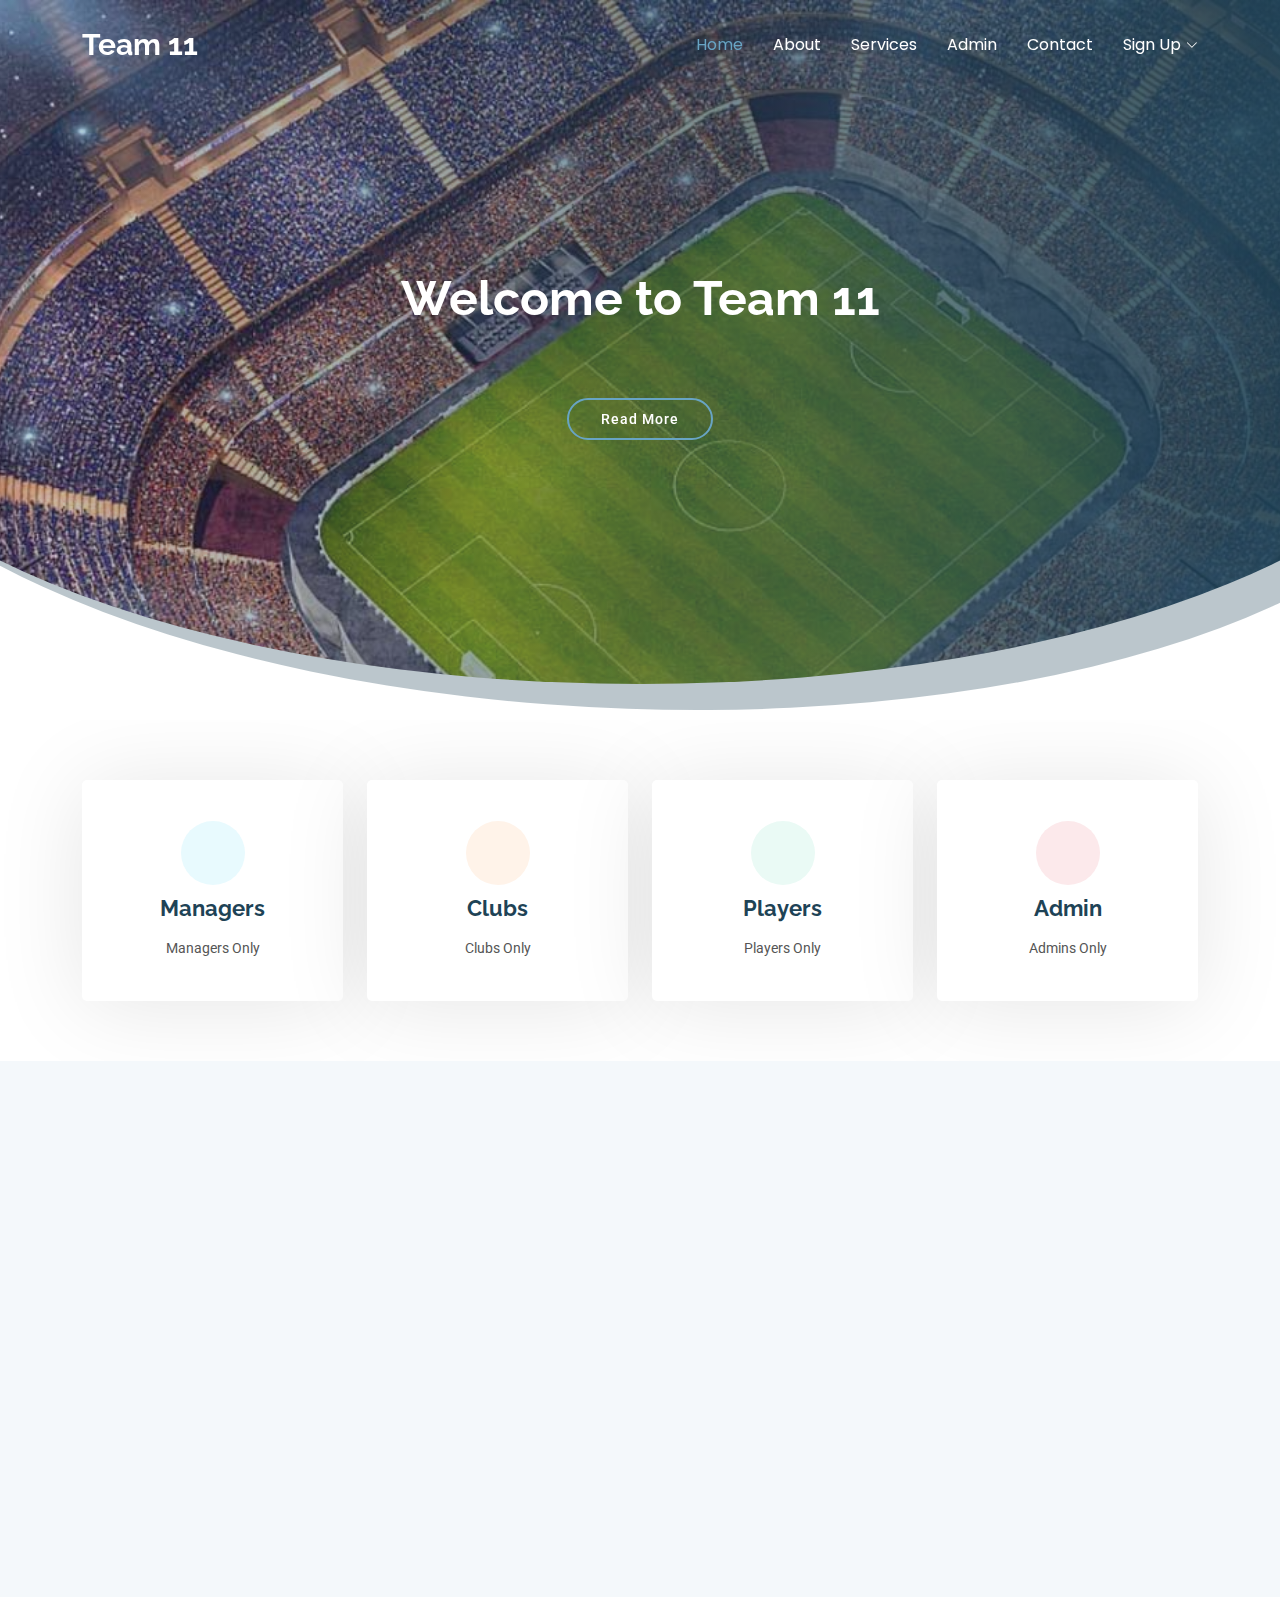
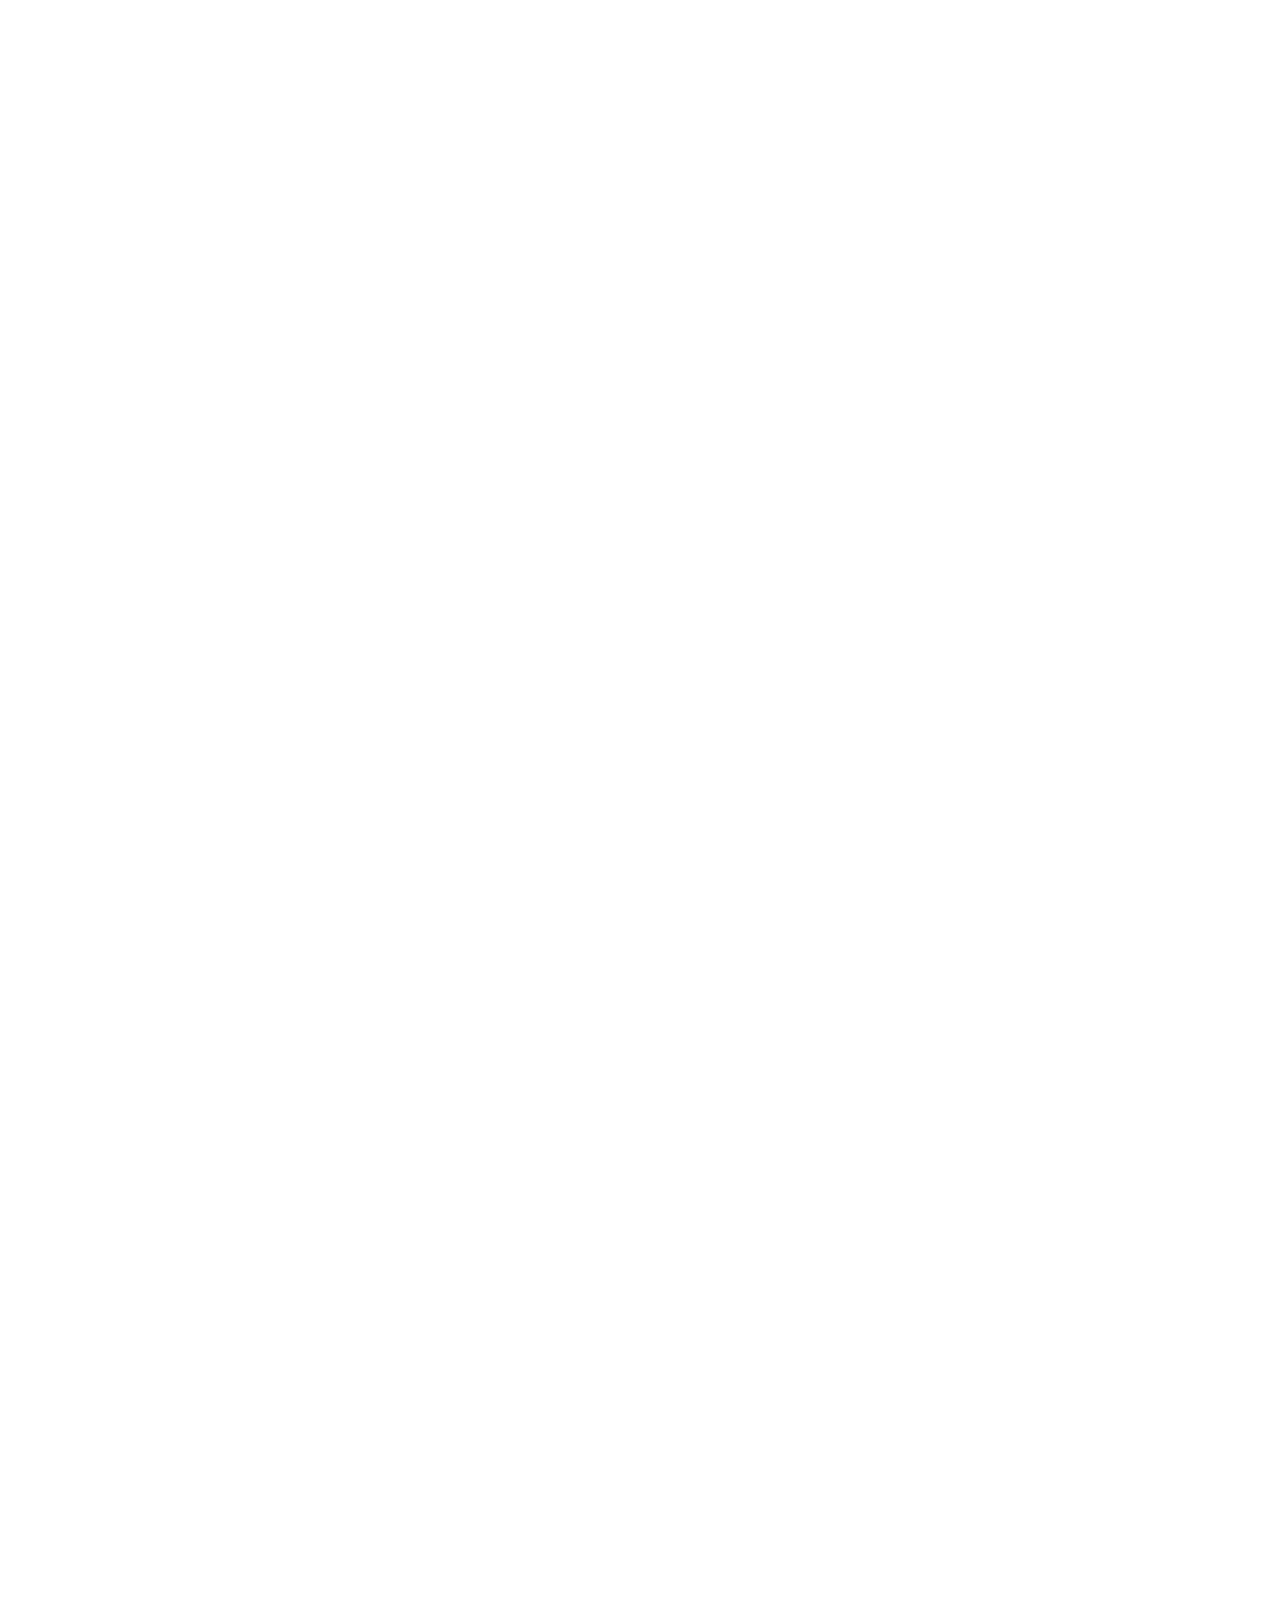
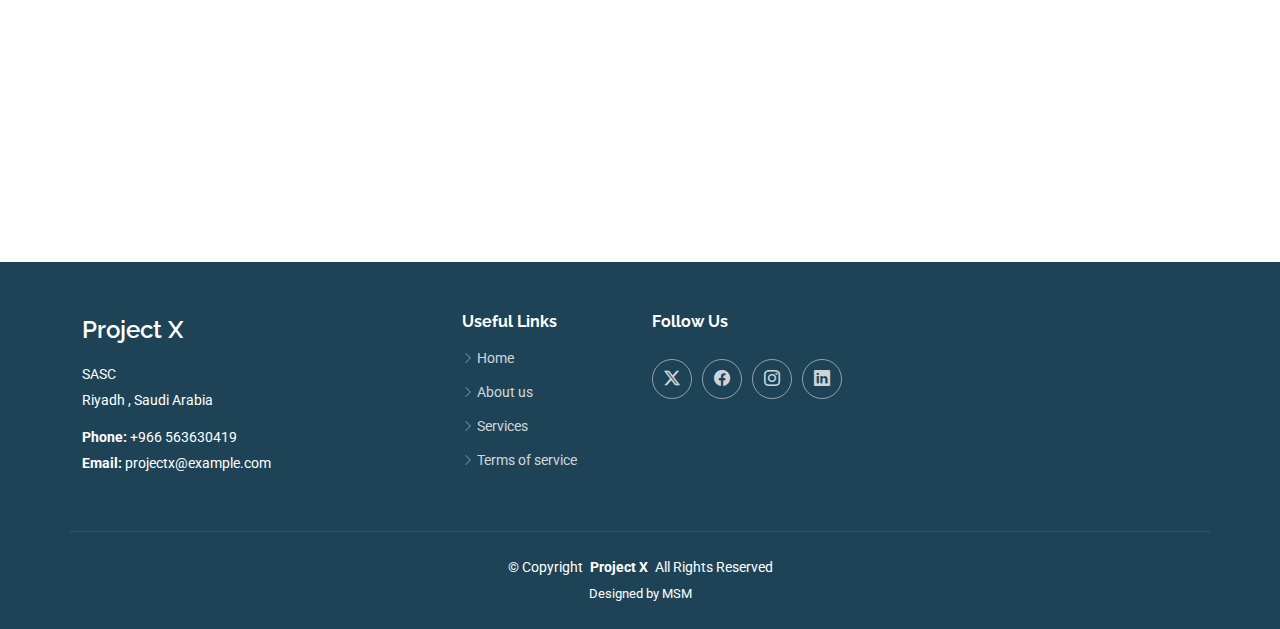
==== index.html @ 8205d499 "project init" ====
<!DOCTYPE html>
<html lang="en">

<head>
  <meta charset="utf-8">
  <meta content="width=device-width, initial-scale=1.0" name="viewport">
  <title>Project X</title>
  <meta name="description" content="">
  <meta name="keywords" content="">

  <!-- Favicons -->
  <link href="assets/img/favicon.png" rel="icon">
  <link href="assets/img/apple-touch-icon.png" rel="apple-touch-icon">
  <link rel="stylesheet" href="https://cdnjs.cloudflare.com/ajax/libs/font-awesome/6.6.0/css/all.min.css" integrity="sha512-Kc323vGBEqzTmouAECnVceyQqyqdsSiqLQISBL29aUW4U/M7pSPA/gEUZQqv1cwx4OnYxTxve5UMg5GT6L4JJg==" crossorigin="anonymous" referrerpolicy="no-referrer" />

  <!-- Fonts -->
  <link href="https://fonts.googleapis.com" rel="preconnect">
  <link href="https://fonts.gstatic.com" rel="preconnect" crossorigin>
  <link href="https://fonts.googleapis.com/css2?family=Roboto:ital,wght@0,100;0,300;0,400;0,500;0,700;0,900;1,100;1,300;1,400;1,500;1,700;1,900&family=Poppins:ital,wght@0,100;0,200;0,300;0,400;0,500;0,600;0,700;0,800;0,900;1,100;1,200;1,300;1,400;1,500;1,600;1,700;1,800;1,900&family=Raleway:ital,wght@0,100;0,200;0,300;0,400;0,500;0,600;0,700;0,800;0,900;1,100;1,200;1,300;1,400;1,500;1,600;1,700;1,800;1,900&display=swap" rel="stylesheet">

  <!-- Vendor CSS Files -->
  <link href="assets/vendor/bootstrap/css/bootstrap.min.css" rel="stylesheet">
  <link href="assets/vendor/bootstrap-icons/bootstrap-icons.css" rel="stylesheet">
  <link href="assets/vendor/aos/aos.css" rel="stylesheet">
  <link href="assets/vendor/glightbox/css/glightbox.min.css" rel="stylesheet">
  <link href="assets/vendor/swiper/swiper-bundle.min.css" rel="stylesheet">

  <!-- Main CSS File -->
  <link href="assets/css/main.css" rel="stylesheet">

  <!-- =======================================================
  * Template Name: Moderna
  * Template URL: https://bootstrapmade.com/free-bootstrap-template-corporate-moderna/
  * Updated: Aug 07 2024 with Bootstrap v5.3.3
  * Author: BootstrapMade.com
  * License: https://bootstrapmade.com/license/
  ======================================================== -->
</head>

<body class="index-page">

  <header id="header" class="header d-flex align-items-center fixed-top">
    <div class="container-fluid container-xl position-relative d-flex align-items-center justify-content-between">

      <a href="index.html" class="logo d-flex align-items-center">
        <!-- Uncomment the line below if you also wish to use an image logo -->
        <!-- <img src="assets/img/logo.png" alt=""> -->
        <h1 class="sitename">Team 11</h1>
      </a>

      <nav id="navmenu" class="navmenu">
        <ul>
          <li><a href="index.html" class="active">Home</a></li>
          <li><a href="about.html">About</a></li>
          <li><a href="services.html">Services</a></li>
          <li><a href="adminlogin.html">Admin</a></li>
          <li><a href="contact.html">Contact</a></li>
          <li class="dropdown"><a href="#"><span>Sign Up</span> <i class="bi bi-chevron-down toggle-dropdown"></i></a>
            <ul>
              <li><a href="/psignup.html">Players</a></li>
              <li><a href="/csignup.html">Club</a></li> 
        </ul>
        <i class="mobile-nav-toggle d-xl-none bi bi-list"></i>
      </nav>

    </div>
  </header>

  <main class="main">

    <!-- Hero Section -->
    <section id="hero" class="hero section dark-background">

      <!-- <img src="assets/img/hero-bg.jpg" alt="" data-aos="fade-in"> -->

      <div id="hero-carousel" class="carousel carousel-fade" data-bs-ride="carousel" data-bs-interval="5000">

        <div class="container position-relative">

          <div class="carousel-item active">
            <div class="carousel-container">
              <h2>Welcome to Team 11</h2>
              <p></p>
              <a href="#about" class="btn-get-started">Read More</a>
            </div>
          </div><!-- End Carousel Item -->

        </div>

      </div>

    </section><!-- /Hero Section -->

    <!-- Featured Services Section -->
    <section id="featured-services" class="featured-services section">

      <div class="container">

        <div class="row gy-4">

          <div class="col-lg-3 col-md-6" data-aos="fade-up" data-aos-delay="100">
            <div class="service-item item-cyan position-relative">
              <div class="icon">
                <i class="fa-solid fa-user-tie"></i>
              </div>
              <a href="service-details.html" class="stretched-link">
                <h3>Managers</h3>
              </a>
              <p>Managers Only</p>
            </div>
          </div><!-- End Service Item -->

          <div class="col-lg-3 col-md-6" data-aos="fade-up" data-aos-delay="200">
            <div class="service-item item-orange position-relative">
              <div class="icon">
                <i class="fa-solid fa-shield-halved"></i>
              </div>
              <a href="service-details.html" class="stretched-link">
                <h3>Clubs</h3>
              </a>
              <p>Clubs Only</p>
            </div>
          </div><!-- End Service Item -->

          <div class="col-lg-3 col-md-6" data-aos="fade-up" data-aos-delay="300">
            <div class="service-item item-teal position-relative">
              <div class="icon">
                <i class="fa-solid fa-person-running"></i>
              </div>
              <a href="service-details.html" class="stretched-link">
                <h3>Players</h3>
              </a>
              <p>Players Only</p>
            </div>
          </div><!-- End Service Item -->

          <div class="col-lg-3 col-md-6" data-aos="fade-up" data-aos-delay="400">
            <div class="service-item item-red position-relative">
              <div class="icon">
                <i class="fa-solid fa-house-user"></i>
              </div>
              <a href="service-details.html" class="stretched-link">
                <h3>Admin</h3>
              </a>
              <p>Admins Only</p>
              <a href="service-details.html" class="stretched-link"></a>
            </div>
          </div><!-- End Service Item -->
        </div>

      </div>

    </section><!-- /Featured Services Section -->

    <!-- About Section -->
    <section id="about" class="about section light-background">

      <div class="container">

        <div class="row gy-4">
          <div class="col-lg-6 position-relative align-self-start" data-aos="fade-up" data-aos-delay="100">
            <img src="assets/img/about.jpg" class="img-fluid" alt="">
          </div>
          <div class="col-lg-6 content" data-aos="fade-up" data-aos-delay="200">
            <h3>Welcome to Project X</h3>
            <p class="fst-italic">
              Welcome to <b>Project X</b>, the ultimate destination for all things football! Whether you're a die-hard fan, a budding player, or simply someone who lives and breathes the beautiful game, you've come to the right place. 
 
            </p>
            <ul>
              <li><i class="bi bi-check2-all"></i> <span>Here at Project X, we bring you closer to the sport with in-depth coverage, exclusive insights, and a community of passionate football lovers.</span></li>
              <li><i class="bi bi-check2-all"></i> <span>From breaking news and match analysis to player profiles and tactical breakdowns, we’ve got everything you need to stay up to date and in the game.</span></li>
              <li><i class="bi bi-check2-all"></i> <span> Explore our features, engage with expert opinions, and connect with fellow fans who share your love for football.</span></li>
            </ul>
            <p>
              This is more than just a website – it’s a movement, a passion, and a home for anyone who truly gets what it means to live football.
Welcome to Project X – where the game never stops!
            </p>
          </div>
        </div>

      </div>

    </section><!-- /About Section -->

    <!-- Features Section -->
    <section id="features" class="features section">

      <!-- Section Title -->
      <div class="container section-title" data-aos="fade-up">
        <h2>Features</h2>
        <p>The Project X provides you with</p>
      </div><!-- End Section Title -->

      <div class="container">

        <div class="row gy-4 align-items-center features-item">
          <div class="col-md-5 d-flex align-items-center" data-aos="zoom-out" data-aos-delay="100">
            <img src="assets/img/features-4.svg" class="img-fluid" alt="">
          </div>
          <div class="col-md-7" data-aos="fade-up" data-aos-delay="100">
            <h3>Match Fixtures and Results</h3>
        
            <ul>
              <li><i class="bi bi-check"></i><span>Upcoming Matches: Calendar or list view of upcoming fixtures, including date, time, and venue. </span></li>
              <li><i class="bi bi-check"></i> <span>Past Results: Archive of previous matches with score details and match reports.</span></li>
              <li><i class="bi bi-check"></i> <span>Team and Player Statistics: Information on individual player performances, rankings, and stats for each team.
                </span></li>
            </ul>
          </div>
        </div><!-- Features Item -->

        <div class="row gy-4 align-items-center features-item">
          <div class="col-md-5 order-1 order-md-2 d-flex align-items-center" data-aos="zoom-out" data-aos-delay="200">
            <img src="assets/img/features-1.svg" class="img-fluid" alt="">
          </div>
          <div class="col-md-7 order-2 order-md-1" data-aos="fade-up" data-aos-delay="200">
            <h3>Team & Player Profiles</h3>
            
            <ul>
              <li><i class="bi bi-check"></i><span>Detailed Team Pages: Squad rosters, manager information, historical performance, and league standings. </span></li>
              <li><i class="bi bi-check"></i> <span>Player Stats: In-depth statistics for each player (goals scored, assists, minutes played, etc.).</span></li>
              <li><i class="bi bi-check"></i> <span>Player Bio and Interviews: Background, career history, and media content like interviews or behind-the-scenes videos.
                </span></li>
            </ul>
          </div>
        </div><!-- Features Item -->

        <div class="row gy-4 align-items-center features-item">
          <div class="col-md-5 d-flex align-items-center" data-aos="zoom-out">
            <img src="assets/img/features-3.svg" class="img-fluid" alt="">
          </div>
          <div class="col-md-7" data-aos="fade-up">
            <h3>League and Tournament Coverage</h3>
            
            <ul>
              <li><i class="bi bi-check"></i> <span>League Standings: Real-time updates on league tables (Premier League, La Liga, Serie A, etc.).</span></li>
              <li><i class="bi bi-check"></i><span>Tournament Tracking: Special sections for major tournaments like the World Cup, Champions League, Europa League, etc.</span></li>
              <li><i class="bi bi-check"></i> <span>Knockout Rounds and Brackets: Interactive tournament brackets showing progress.</span>.</li>
            </ul>
          </div>
        </div><!-- Features Item -->

        <div class="row gy-4 align-items-center features-item">
          <div class="col-md-5 order-1 order-md-2 d-flex align-items-center" data-aos="zoom-out">
            <img src="assets/img/features-2.svg" class="img-fluid" alt="">
          </div>
          <div class="col-md-7 order-2 order-md-1" data-aos="fade-up">
            <h3> Accessibility Features</h3>
            <p class="fst-italic">
              <ul>
                <li><i class="bi bi-check"></i> <span>Text-to-Speech for Match Commentary: Making content accessible for visually impaired users.</span></li>
                <li><i class="bi bi-check"></i><span>Multi-Language Support: Offering content in different languages for a global audience.</span></li>
                <li><i class="bi bi-check"></i> <span>High-Contrast Mode: Ensure the site is easy to navigate for people with vision impairments.</span>.</li>
              </ul>
          </div>
        </div><!-- Features Item -->

      </div>

    </section><!-- /Features Section -->

  </main>

  <footer id="footer" class="footer dark-background">

    <!-- <div class="footer-newsletter">
      <div class="container">
        <div class="row justify-content-center text-center">
          <div class="col-lg-6">
            <h4>Join Our Newsletter</h4>
            <p>Subscribe to our newsletter and receive the latest news about our products and services!</p>
            <form action="forms/newsletter.php" method="post" class="php-email-form">
              <div class="newsletter-form"><input type="email" name="email"><input type="submit" value="Subscribe"></div>
              <div class="loading">Loading</div>
              <div class="error-message"></div>
              <div class="sent-message">Your subscription request has been sent. Thank you!</div>
            </form>
          </div>
        </div>
      </div>
    </div> -->

    <div class="container footer-top">
      <div class="row gy-4">
        <div class="col-lg-4 col-md-6 footer-about">
          <a href="index.html" class="d-flex align-items-center">
            <span class="sitename">Project X</span>
          </a>
          <div class="footer-contact pt-3">
            <p>SASC</p>
            <p>Riyadh , Saudi Arabia</p>
            <p class="mt-3"><strong>Phone:</strong> <span>+966 563630419</span></p>
            <p><strong>Email:</strong> <span>projectx@example.com</span></p>
          </div>
        </div>

        <div class="col-lg-2 col-md-3 footer-links">
          <h4>Useful Links</h4>
          <ul>
            <li><i class="bi bi-chevron-right"></i> <a href="#">Home</a></li>
            <li><i class="bi bi-chevron-right"></i> <a href="#">About us</a></li>
            <li><i class="bi bi-chevron-right"></i> <a href="#">Services</a></li>
            <li><i class="bi bi-chevron-right"></i> <a href="#">Terms of service</a></li>
          </ul>
        </div>

        <!-- <div class="col-lg-2 col-md-3 footer-links">
          <h4>Our Services</h4>
          <ul>
            <li><i class="bi bi-chevron-right"></i> <a href="#">Web Design</a></li>
            <li><i class="bi bi-chevron-right"></i> <a href="#">Web Development</a></li>
            <li><i class="bi bi-chevron-right"></i> <a href="#">Product Management</a></li>
            <li><i class="bi bi-chevron-right"></i> <a href="#">Marketing</a></li>
          </ul>
        </div> -->

        <div class="col-lg-4 col-md-12">
          <h4>Follow Us</h4>
          <p></p>
          <div class="social-links d-flex">
            <a href=""><i class="bi bi-twitter-x"></i></a>
            <a href=""><i class="bi bi-facebook"></i></a>
            <a href=""><i class="bi bi-instagram"></i></a>
            <a href=""><i class="bi bi-linkedin"></i></a>
          </div>
        </div>

      </div>
    </div>

    <div class="container copyright text-center mt-4">
      <p>© <span>Copyright</span> <strong class="px-1 sitename">Project X</strong> <span>All Rights Reserved</span></p>
      <div class="credits">
        <!-- All the links in the footer should remain intact. -->
        <!-- You can delete the links only if you've purchased the pro version. -->
        <!-- Licensing information: https://bootstrapmade.com/license/ -->
        <!-- Purchase the pro version with working PHP/AJAX contact form: [buy-url] -->
        Designed by <a>MSM</a>
      </div>
    </div>

  </footer>

  <!-- Scroll Top -->
  <a href="#" id="scroll-top" class="scroll-top d-flex align-items-center justify-content-center"><i class="bi bi-arrow-up-short"></i></a>

  <!-- Preloader -->
  <div id="preloader"></div>

  <!-- Vendor JS Files -->
  <script src="assets/vendor/bootstrap/js/bootstrap.bundle.min.js"></script>
  <script src="assets/vendor/php-email-form/validate.js"></script>
  <script src="assets/vendor/aos/aos.js"></script>
  <script src="assets/vendor/glightbox/js/glightbox.min.js"></script>
  <script src="assets/vendor/purecounter/purecounter_vanilla.js"></script>
  <script src="assets/vendor/swiper/swiper-bundle.min.js"></script>
  <script src="assets/vendor/waypoints/noframework.waypoints.js"></script>
  <script src="assets/vendor/imagesloaded/imagesloaded.pkgd.min.js"></script>
  <script src="assets/vendor/isotope-layout/isotope.pkgd.min.js"></script>

  <!-- Main JS File -->
  <script src="assets/js/main.js"></script>

</body>

</html>
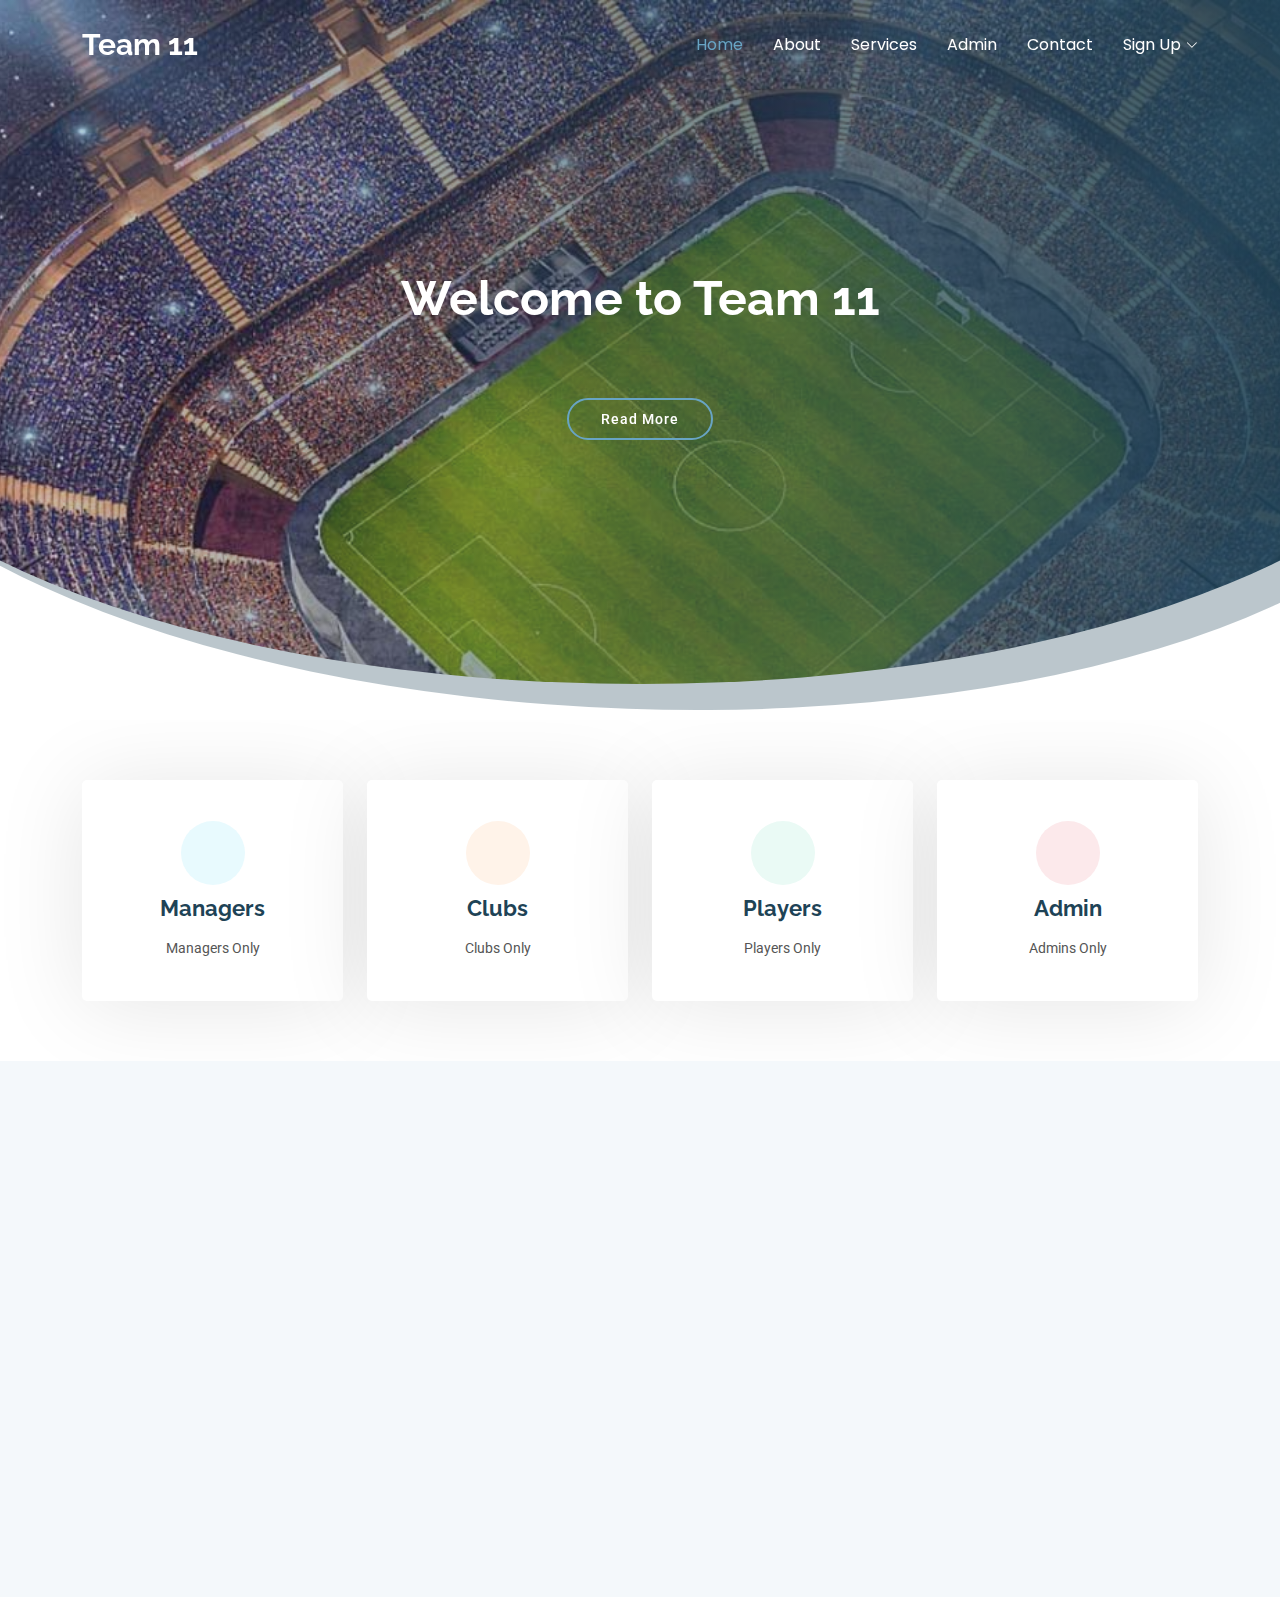
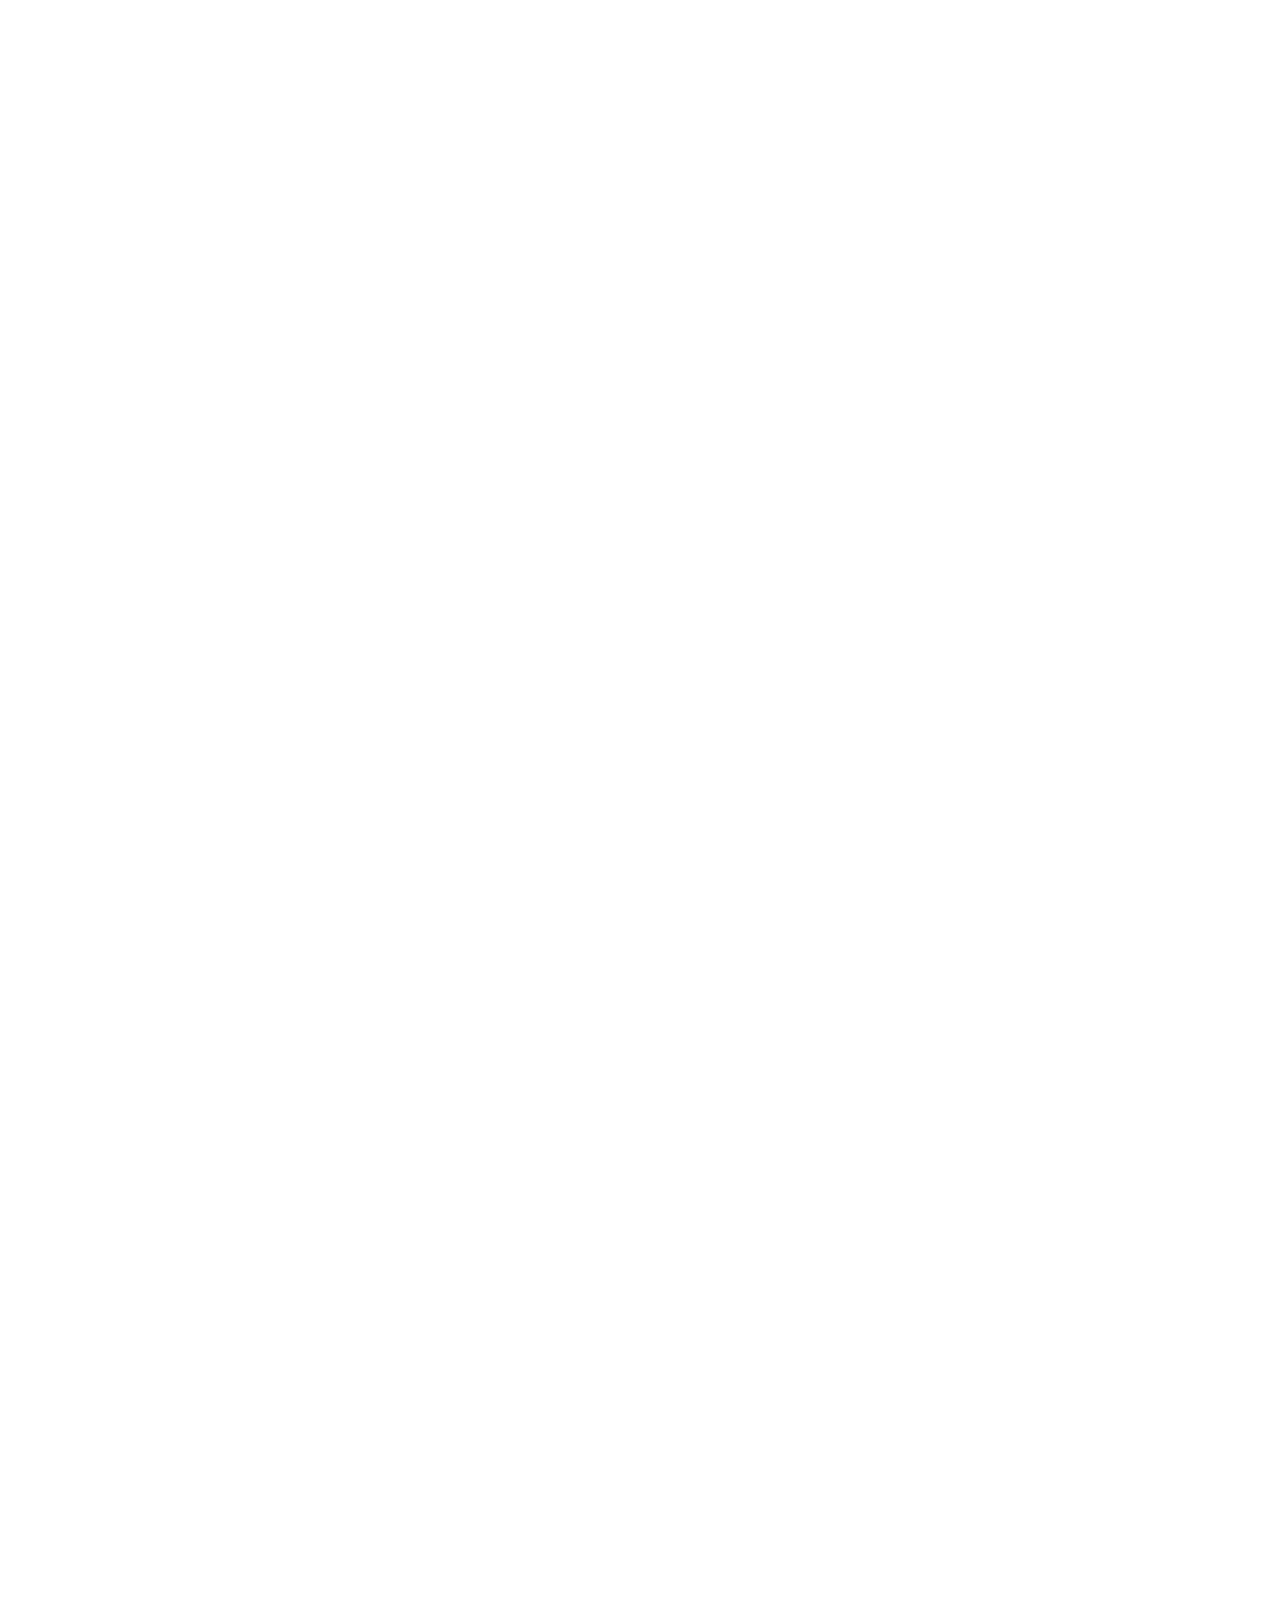
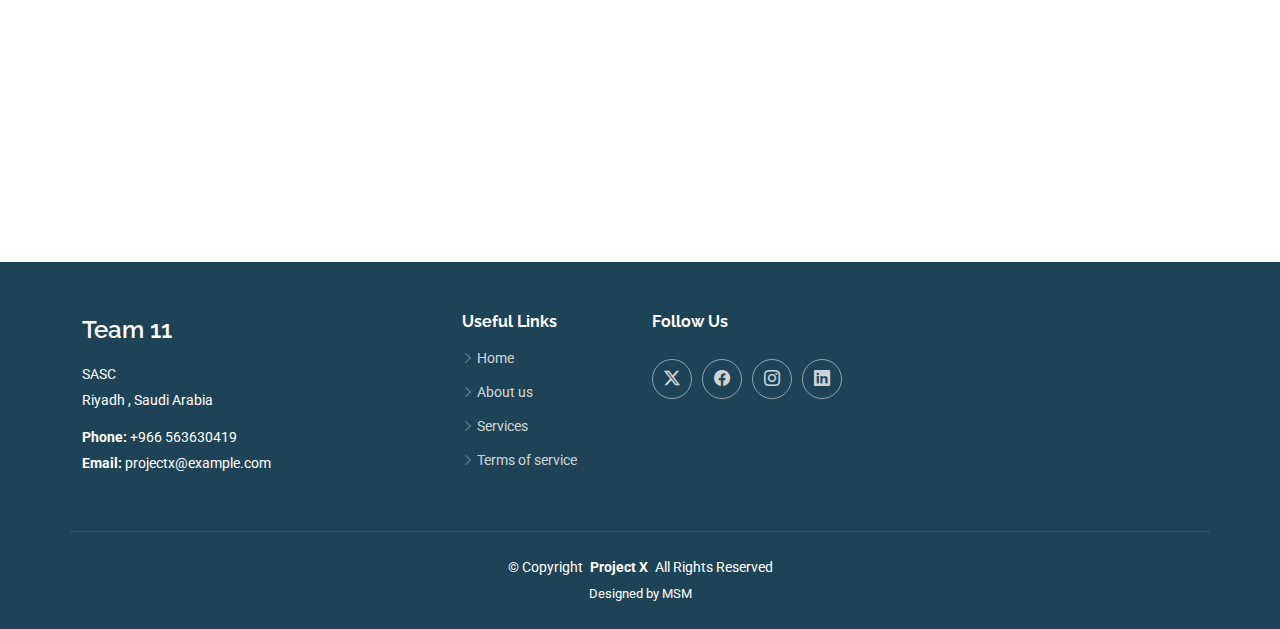
==== commit 4b81bb07: "hi" ====
--- a/index.html
+++ b/index.html
@@ -285,7 +285,7 @@
       <div class="row gy-4">
         <div class="col-lg-4 col-md-6 footer-about">
           <a href="index.html" class="d-flex align-items-center">
-            <span class="sitename">Project X</span>
+            <span class="sitename">Team 11</span>
           </a>
           <div class="footer-contact pt-3">
             <p>SASC</p>
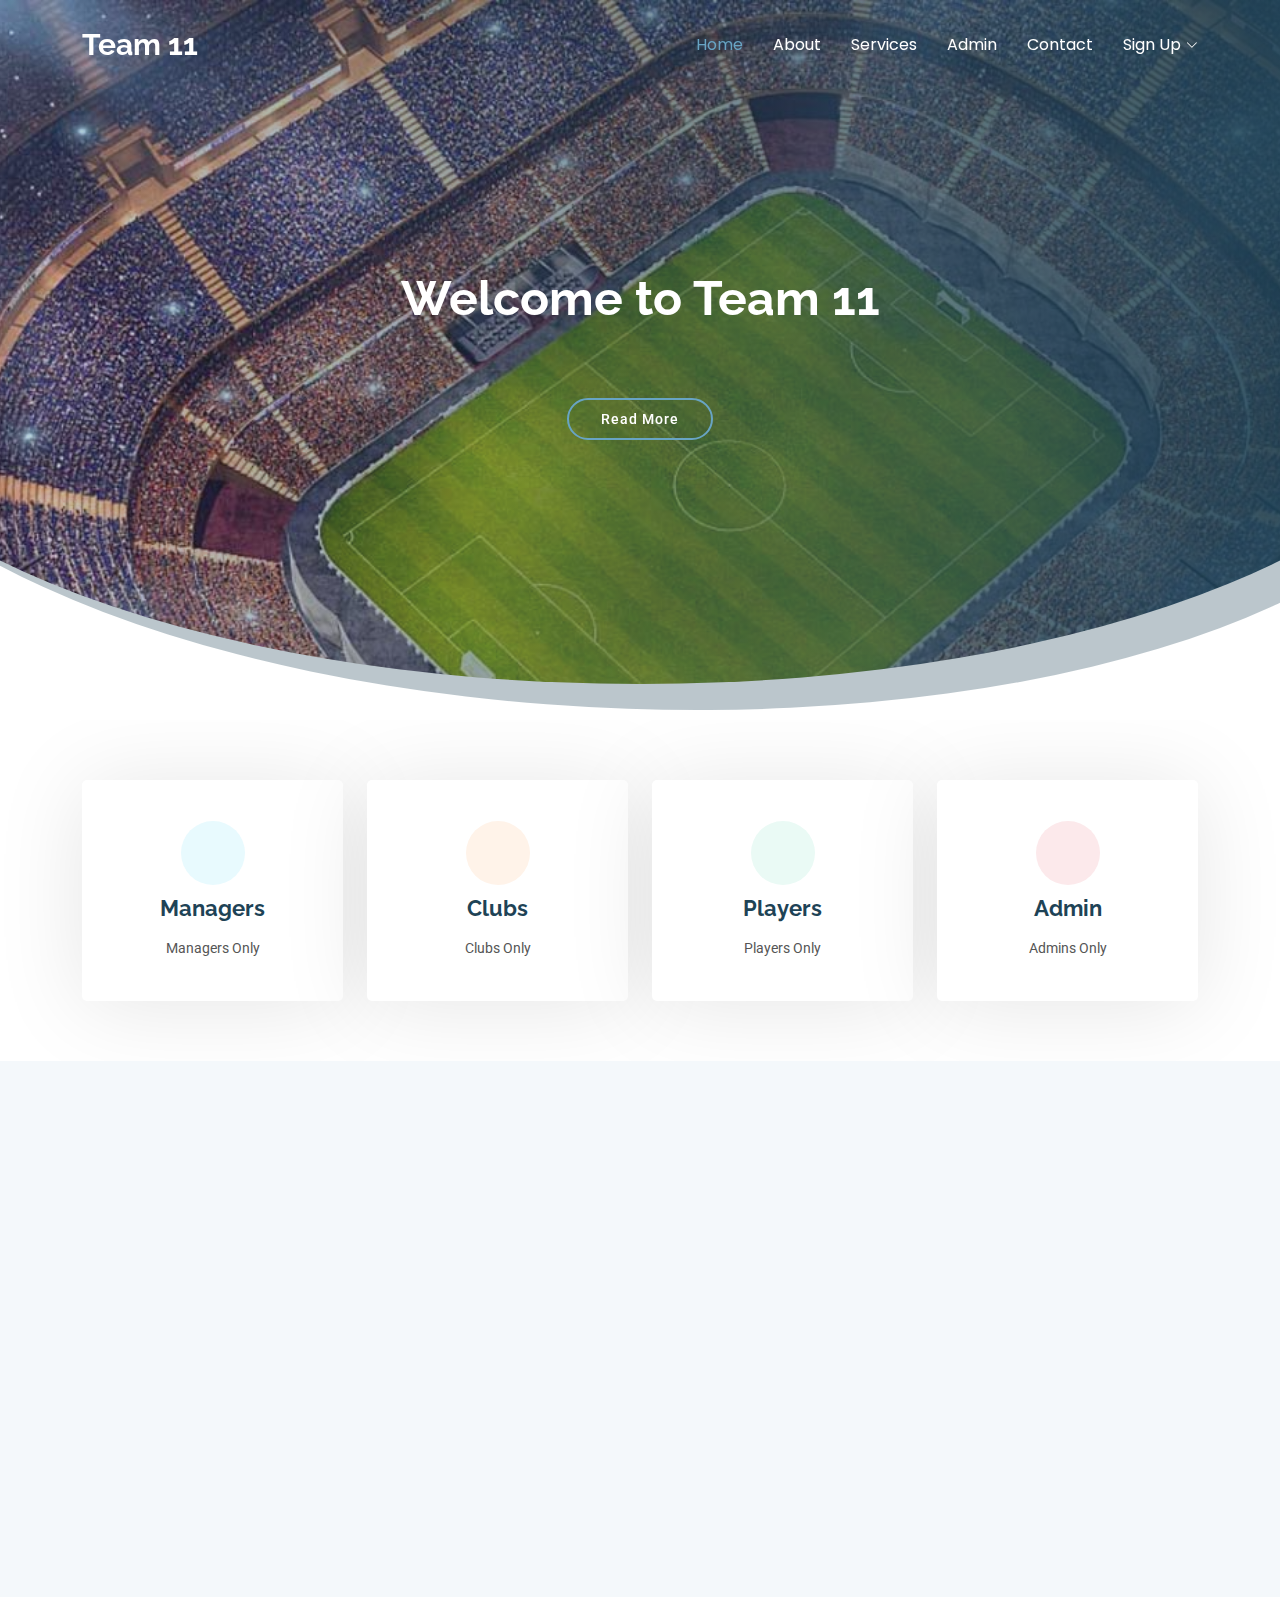
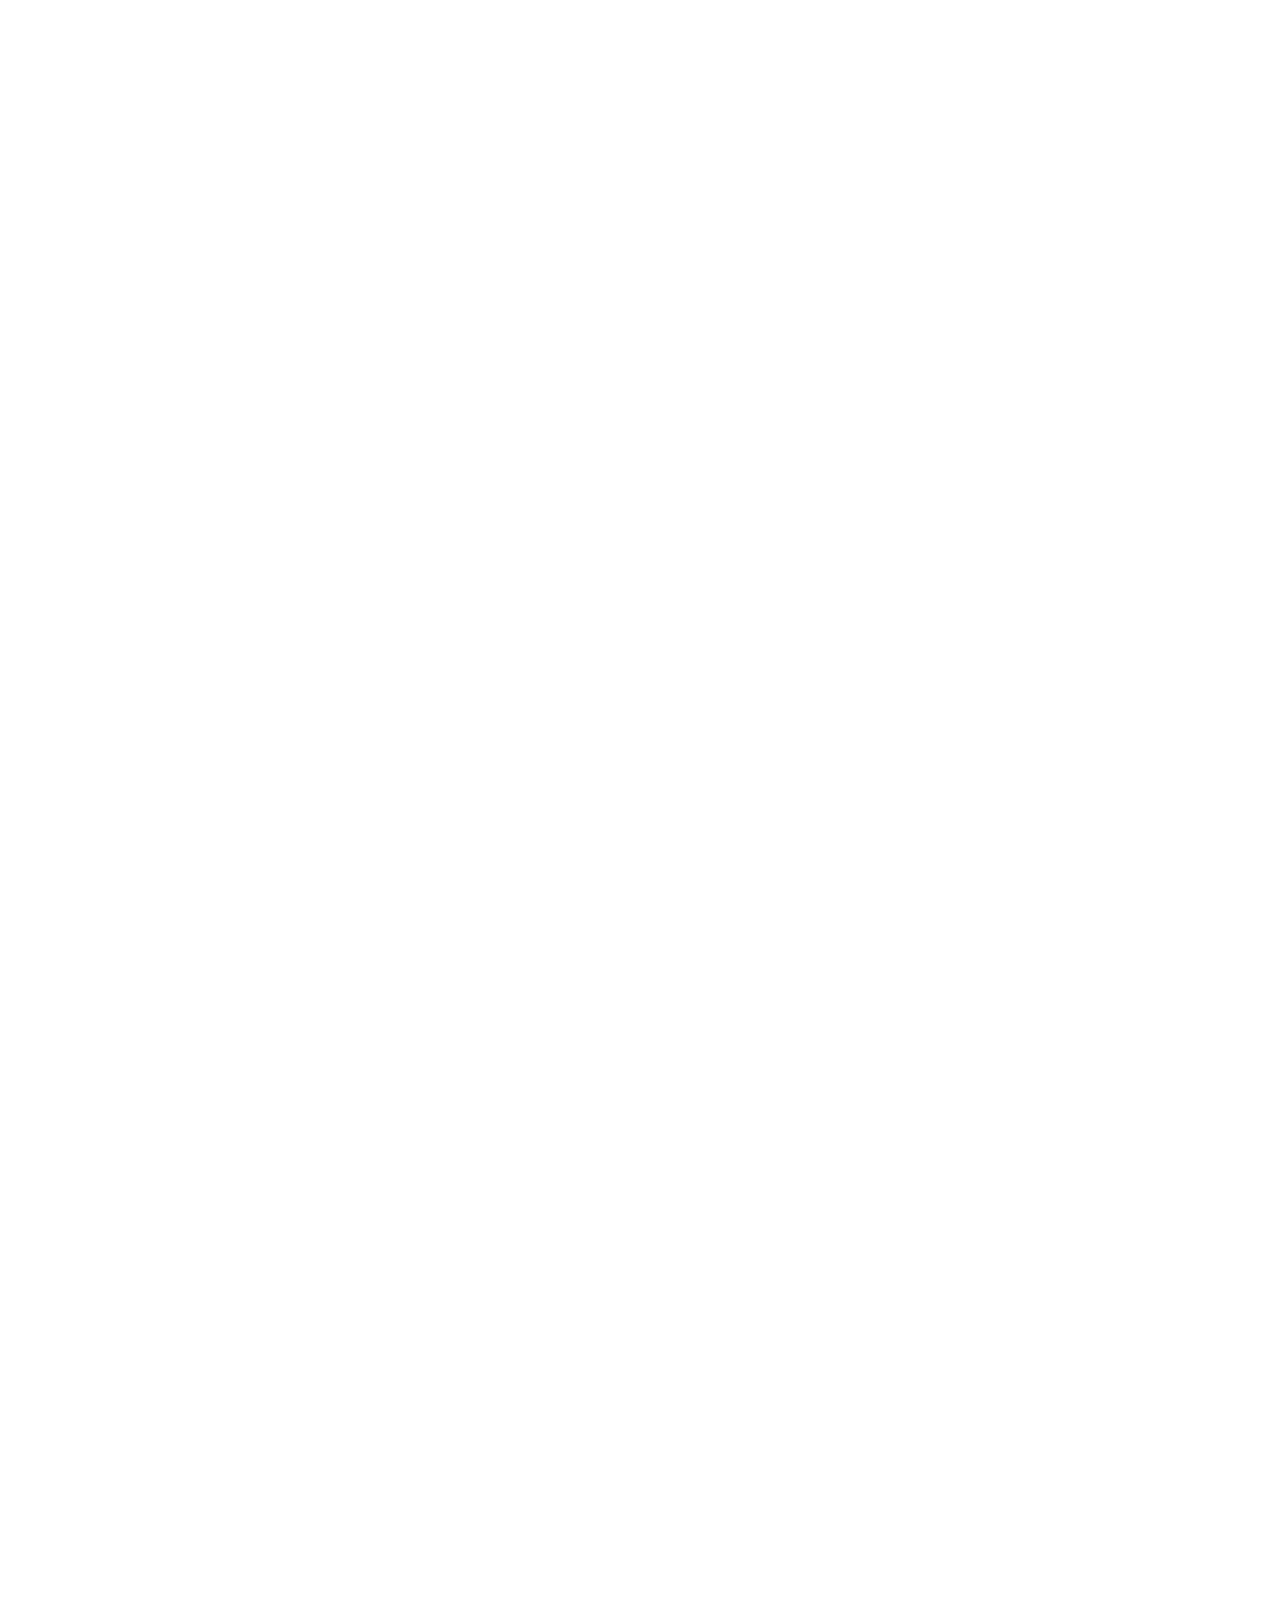
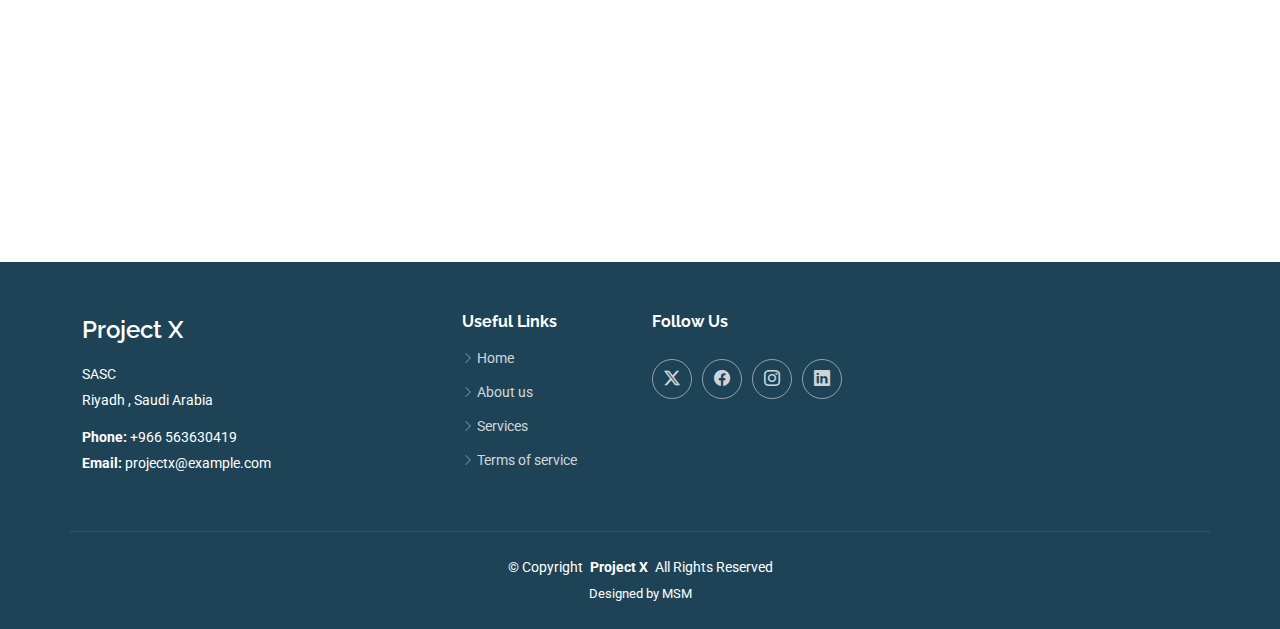
==== commit 15d9a329: "file" ====
--- a/index.html
+++ b/index.html
@@ -57,8 +57,8 @@
           <li><a href="contact.html">Contact</a></li>
           <li class="dropdown"><a href="#"><span>Sign Up</span> <i class="bi bi-chevron-down toggle-dropdown"></i></a>
             <ul>
-              <li><a href="/psignup.html">Players</a></li>
-              <li><a href="/csignup.html">Club</a></li> 
+              <li><a href="psignup.html">Players</a></li>
+              <li><a href="csignup.html">Club</a></li> 
         </ul>
         <i class="mobile-nav-toggle d-xl-none bi bi-list"></i>
       </nav>
@@ -285,7 +285,7 @@
       <div class="row gy-4">
         <div class="col-lg-4 col-md-6 footer-about">
           <a href="index.html" class="d-flex align-items-center">
-            <span class="sitename">Team 11</span>
+            <span class="sitename">Project X</span>
           </a>
           <div class="footer-contact pt-3">
             <p>SASC</p>
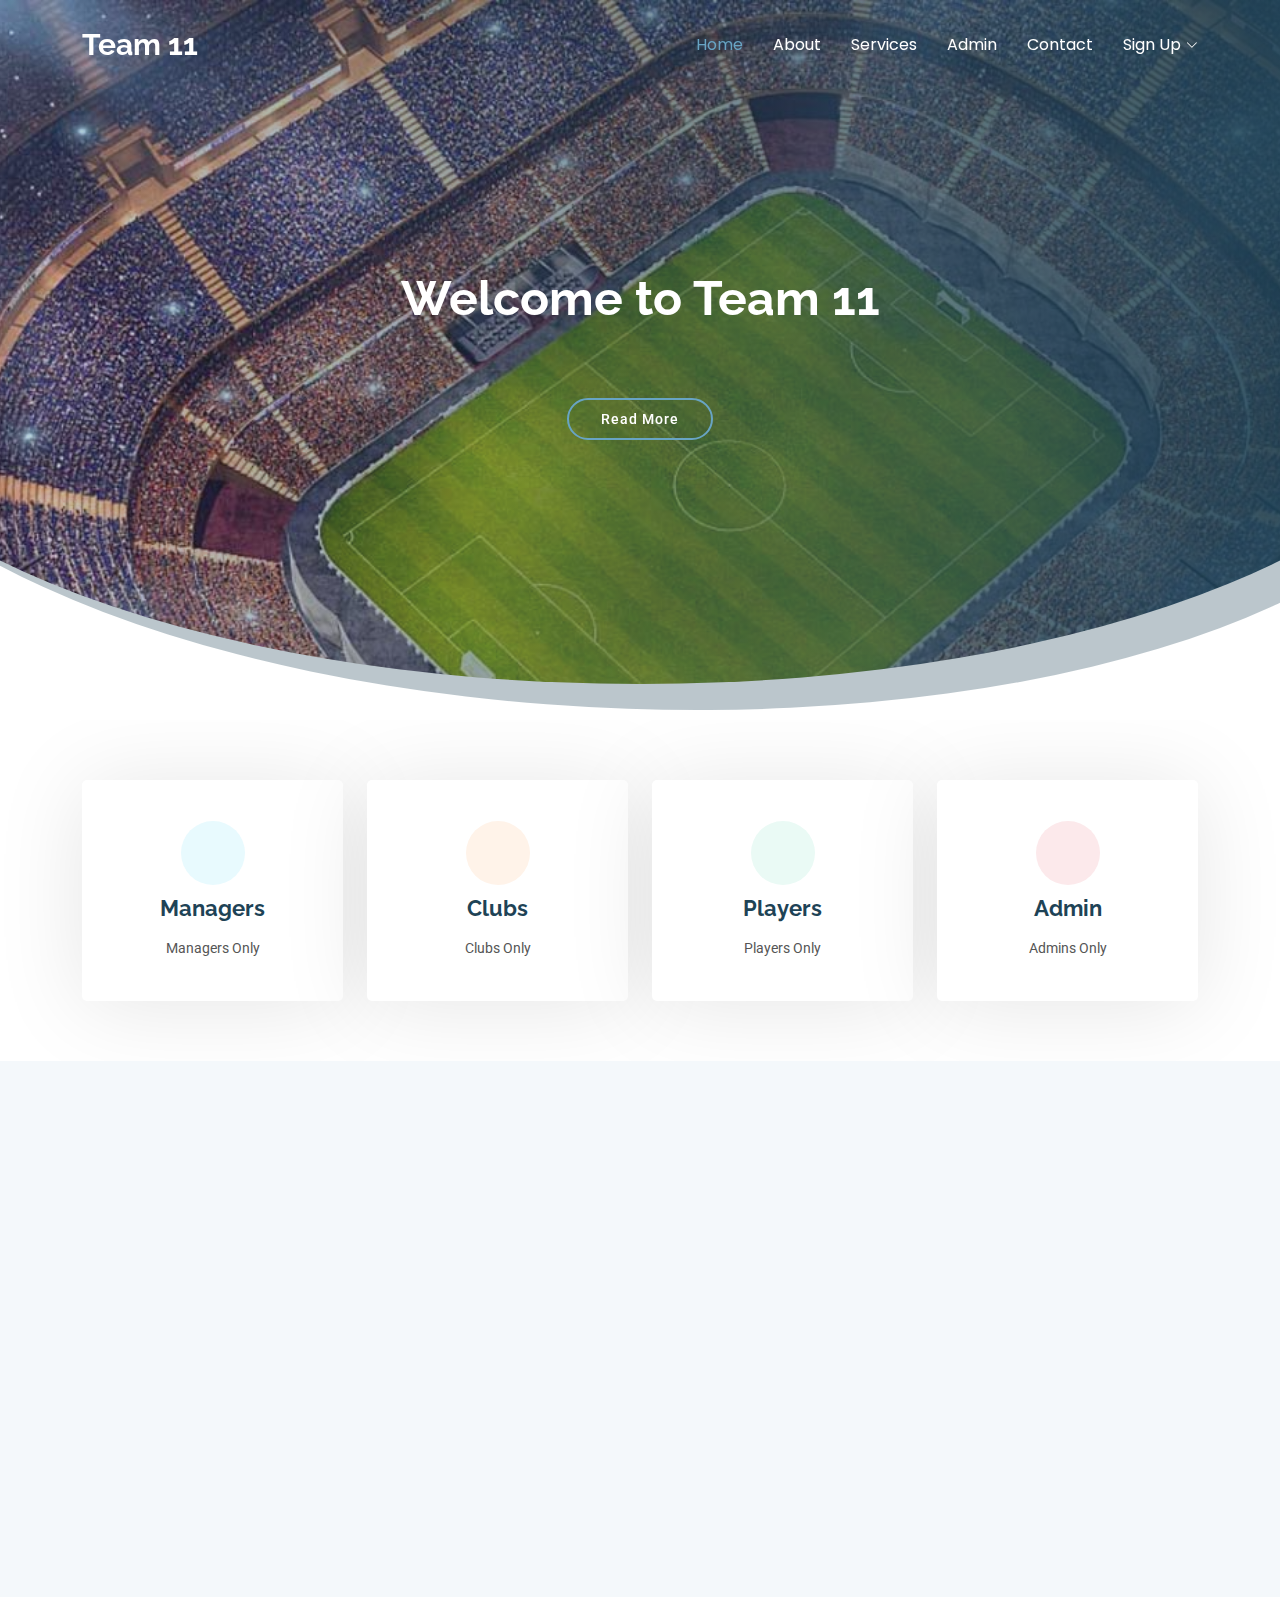
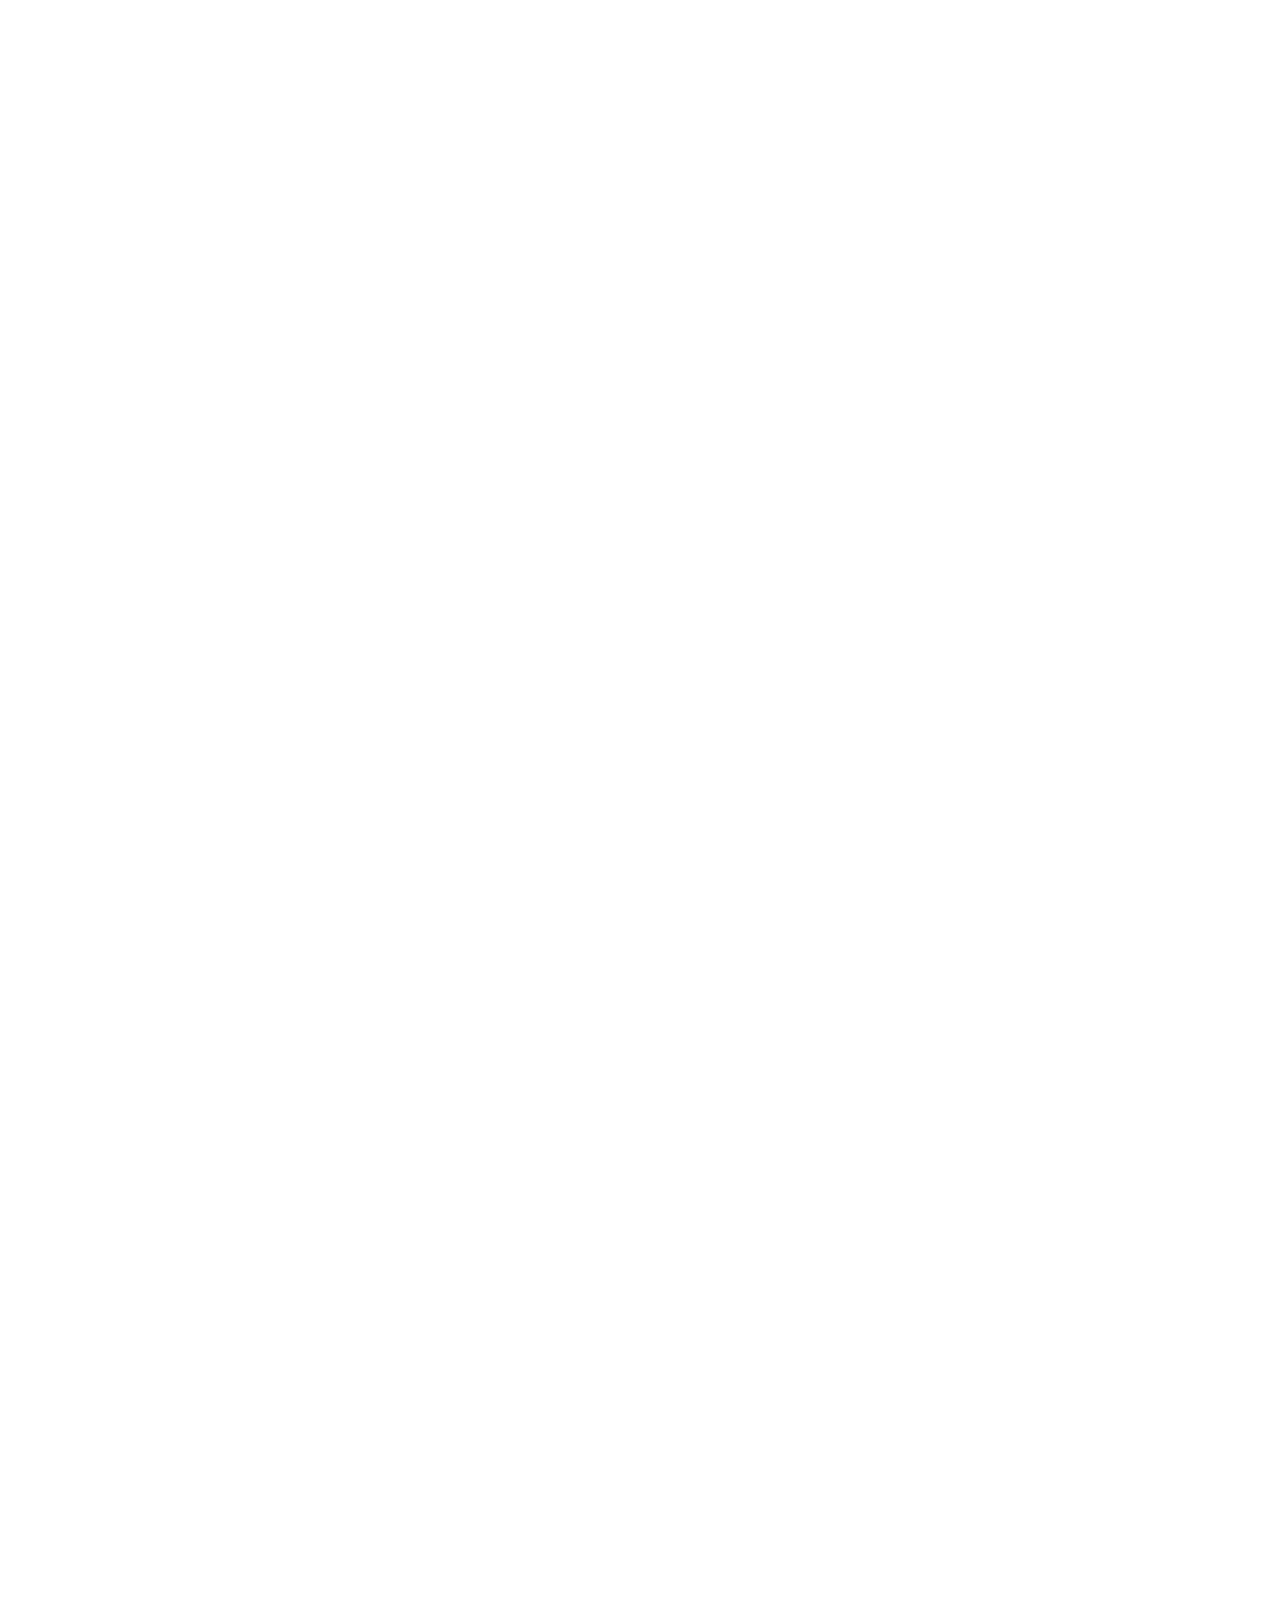
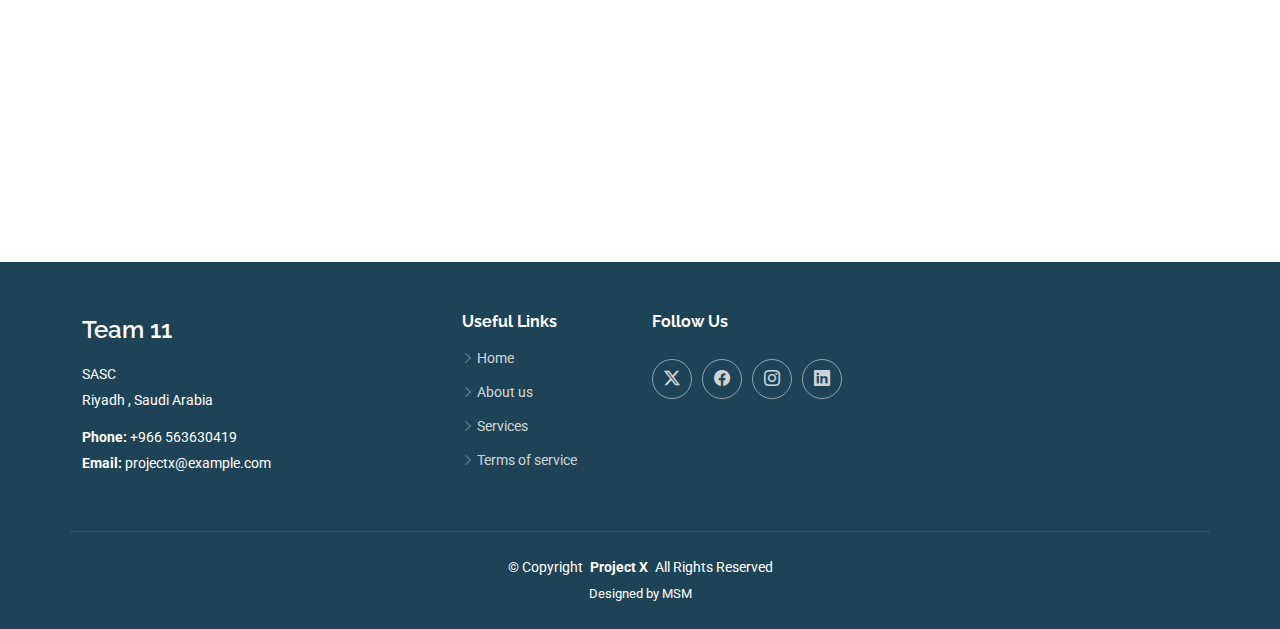
==== commit b9114537: "21-11-2024" ====
--- a/index.html
+++ b/index.html
@@ -285,7 +285,7 @@
       <div class="row gy-4">
         <div class="col-lg-4 col-md-6 footer-about">
           <a href="index.html" class="d-flex align-items-center">
-            <span class="sitename">Project X</span>
+                <span class="sitename">Team 11</span>
           </a>
           <div class="footer-contact pt-3">
             <p>SASC</p>
